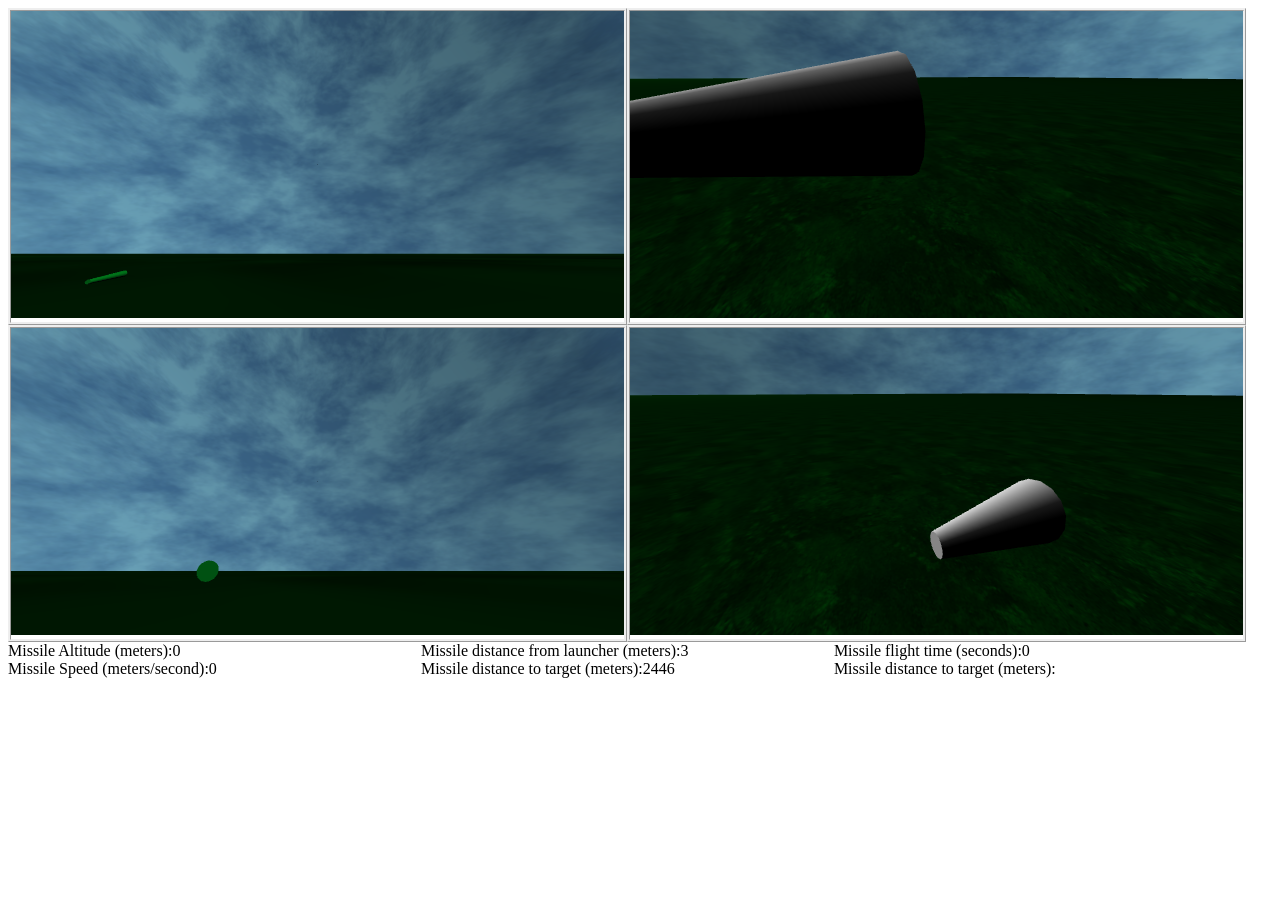
==== src/main/webapp/index.html @ f646dc09 "added missile explosion" ====
<!DOCTYPE html>

<html>
    <head>
        <title>Stinger Missile</title>
        <script type="text/javascript" src="js/three.js"></script>
        <script type="text/javascript" src="js/TrackballControls.js"></script>
        <script type="text/javascript" src="js/jquery.js"></script>
        <script type="text/javascript" src="js/underscore.js"></script>
        <script type="text/javascript" src="js/stinger.js"></script>
        <link rel="stylesheet" type="text/css"  href="css/stinger.css"/>
    </head>

    <body>
        <div class="stinger-view-container">
            <div class="stinger-view">
                <canvas id="view-launcher-to-target" ></canvas>
            </div>
            <div class="stinger-view">
                <canvas id="view-target-to-launcher"></canvas>
            </div>
            <div class="clear"></div>
        </div>
        <div class="stinger-view-container">
            <div class="stinger-view">
                <canvas id="view-missile-to-target" ></canvas>
            </div>
            <div class="stinger-view">
                <canvas id="view-target-to-missile"></canvas>
            </div>
            <div class="clear"></div>
        </div>
        <div class="stinger-info-container">
            <div class="stinger-info-column">
                <div><span>Missile Altitude (meters):</span><span id="missile-altitude"></span></div>
                <div><span>Missile Speed (meters/second):</span><span id="missile-speed"></span></div>
            </div>
            <div class="stinger-info-column">
                <div><span>Missile distance from launcher (meters):</span><span id="missile-distance-launcher"></span></div>
                <div><span>Missile distance to target (meters):</span><span id="missile-distance-target"></span></div>
            </div>
             <div class="stinger-info-column">
                <div><span>Missile flight time (seconds):</span><span id="missile-flight-time"></span></div>
                <div><span>Missile distance to target (meters):</span><span id="missile-distance-target"></span></div>
            </div>
            <div class="clear"></div>
        </div>
    </body>
</html>
---- src/main/webapp/css/stinger.css ----
.clear {
    clear: both;
}

.stinger-view-container {
    width: 99%;
    height: 44%;
}

.stinger-view {
    float: left;
    width: 49%;
    border-style: ridge;
}

.stinger-view canvas {
    width: 100%;
}

.stinger-info-container {
    width: 99%;
    height: 9%;
}

.stinger-info-column {
    float: left;
    width: 33%;
    height: 9%;
}
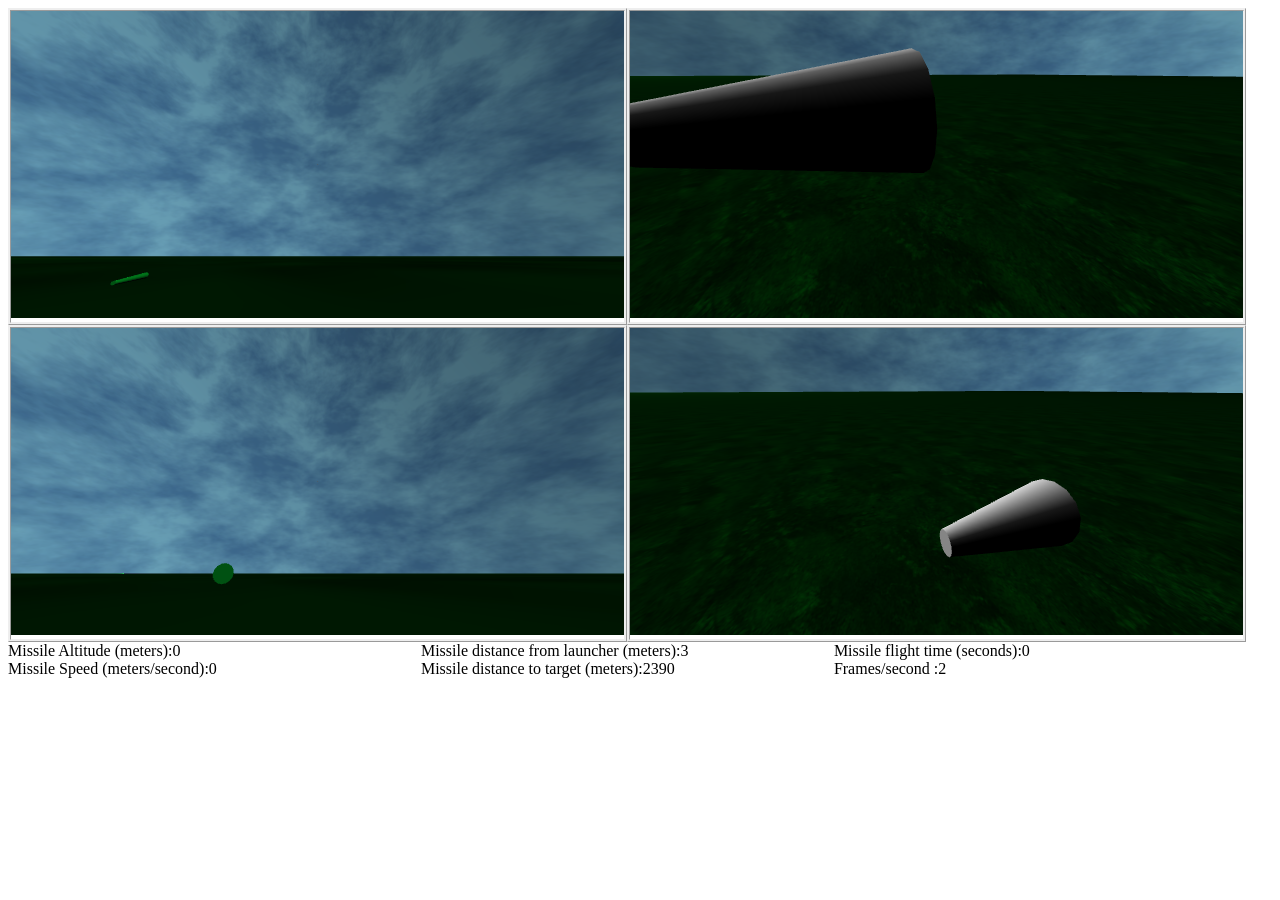
==== commit c6041cd3: "Added FPS and slight target movement" ====
--- a/src/main/webapp/index.html
+++ b/src/main/webapp/index.html
@@ -41,7 +41,7 @@
             </div>
              <div class="stinger-info-column">
                 <div><span>Missile flight time (seconds):</span><span id="missile-flight-time"></span></div>
-                <div><span>Missile distance to target (meters):</span><span id="missile-distance-target"></span></div>
+                <div><span>Frames/second :</span><span id="frames-per-second"></span></div>
             </div>
             <div class="clear"></div>
         </div>
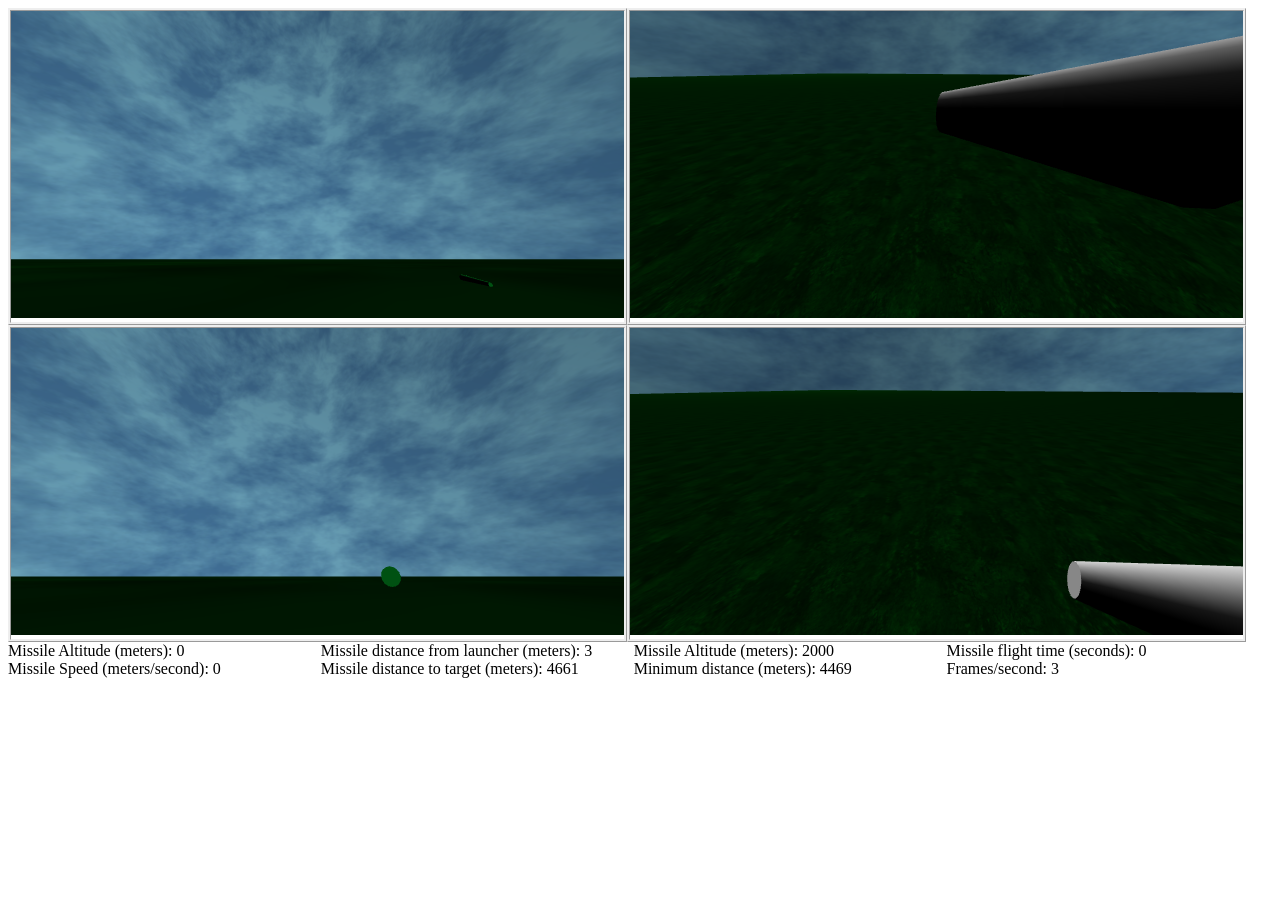
==== commit 757399ae: "Finally got guidnce and lead working" ====
--- a/src/main/webapp/index.html
+++ b/src/main/webapp/index.html
@@ -32,18 +32,21 @@
         </div>
         <div class="stinger-info-container">
             <div class="stinger-info-column">
-                <div><span>Missile Altitude (meters):</span><span id="missile-altitude"></span></div>
-                <div><span>Missile Speed (meters/second):</span><span id="missile-speed"></span></div>
+                <div><span>Missile Altitude (meters): </span><span id="missile-altitude"></span></div>
+                <div><span>Missile Speed (meters/second): </span><span id="missile-speed"></span></div>
             </div>
             <div class="stinger-info-column">
-                <div><span>Missile distance from launcher (meters):</span><span id="missile-distance-launcher"></span></div>
-                <div><span>Missile distance to target (meters):</span><span id="missile-distance-target"></span></div>
+                <div><span>Missile distance from launcher (meters): </span><span id="missile-distance-launcher"></span></div>
+                <div><span>Missile distance to target (meters): </span><span id="missile-distance-target"></span></div>
             </div>
-             <div class="stinger-info-column">
-                <div><span>Missile flight time (seconds):</span><span id="missile-flight-time"></span></div>
-                <div><span>Frames/second :</span><span id="frames-per-second"></span></div>
+            <div class="stinger-info-column">
+                <div><span>Missile Altitude (meters): </span><span id="target-altitude"></span></div>
+                <div><span>Minimum distance (meters): </span><span id="min-distance"></span></div>
             </div>
-            <div class="clear"></div>
+            <div class="stinger-info-column">
+                <div><span>Missile flight time (seconds): </span><span id="missile-flight-time"></span></div>
+                <div><span>Frames/second: </span><span id="frames-per-second"></span></div>
+            </div>
         </div>
     </body>
 </html>
--- a/src/main/webapp/css/stinger.css
+++ b/src/main/webapp/css/stinger.css
@@ -25,7 +25,7 @@
 
 .stinger-info-column {
     float: left;
-    width: 33%;
+    width: 25%;
     height: 9%;
 }
 
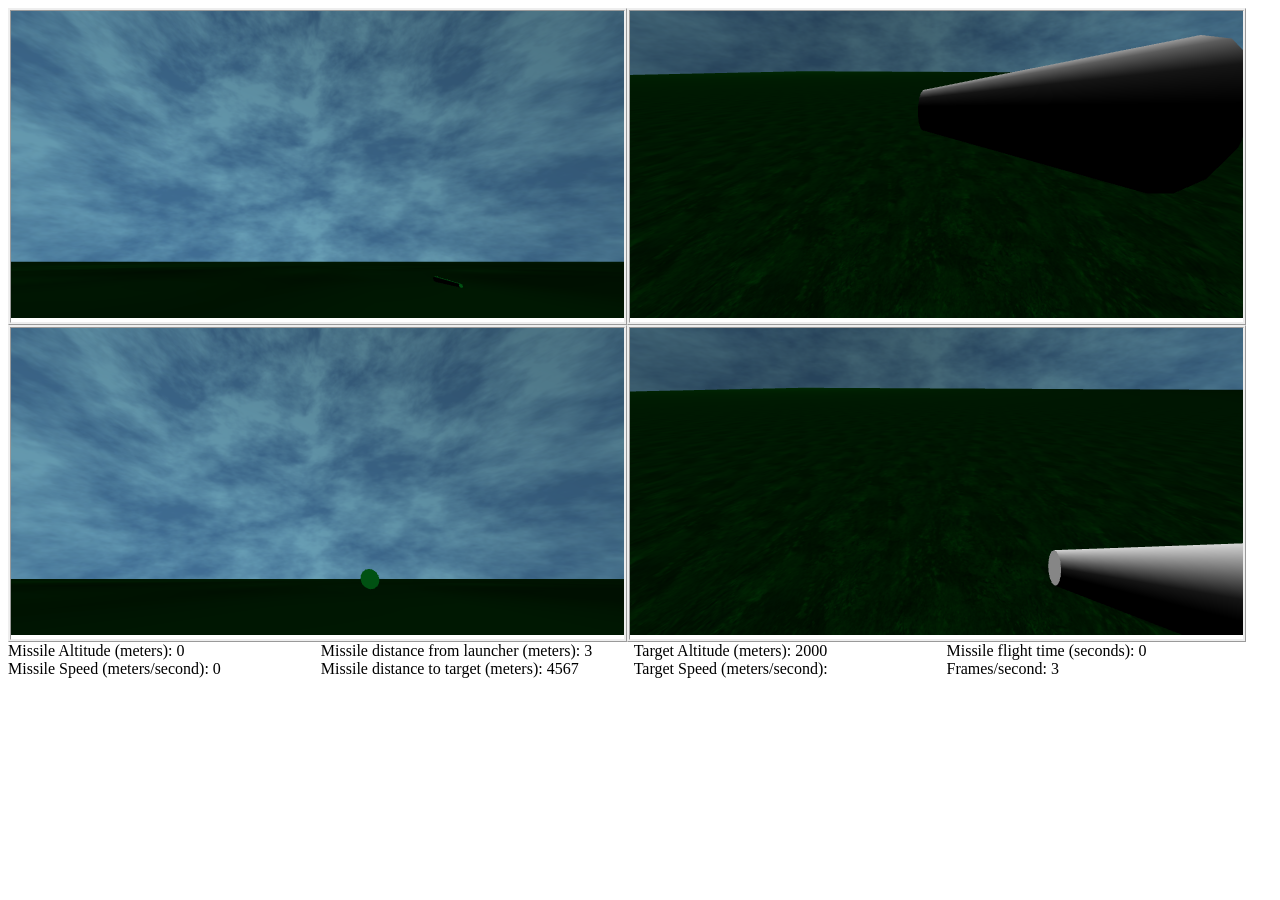
==== commit 67075a7b: "Fixed cameras and leading target" ====
--- a/src/main/webapp/index.html
+++ b/src/main/webapp/index.html
@@ -40,8 +40,8 @@
                 <div><span>Missile distance to target (meters): </span><span id="missile-distance-target"></span></div>
             </div>
             <div class="stinger-info-column">
-                <div><span>Missile Altitude (meters): </span><span id="target-altitude"></span></div>
-                <div><span>Minimum distance (meters): </span><span id="min-distance"></span></div>
+                <div><span>Target Altitude (meters): </span><span id="target-altitude"></span></div>
+                <div><span>Target Speed (meters/second): </span><span id="target-speed"></span></div>
             </div>
             <div class="stinger-info-column">
                 <div><span>Missile flight time (seconds): </span><span id="missile-flight-time"></span></div>
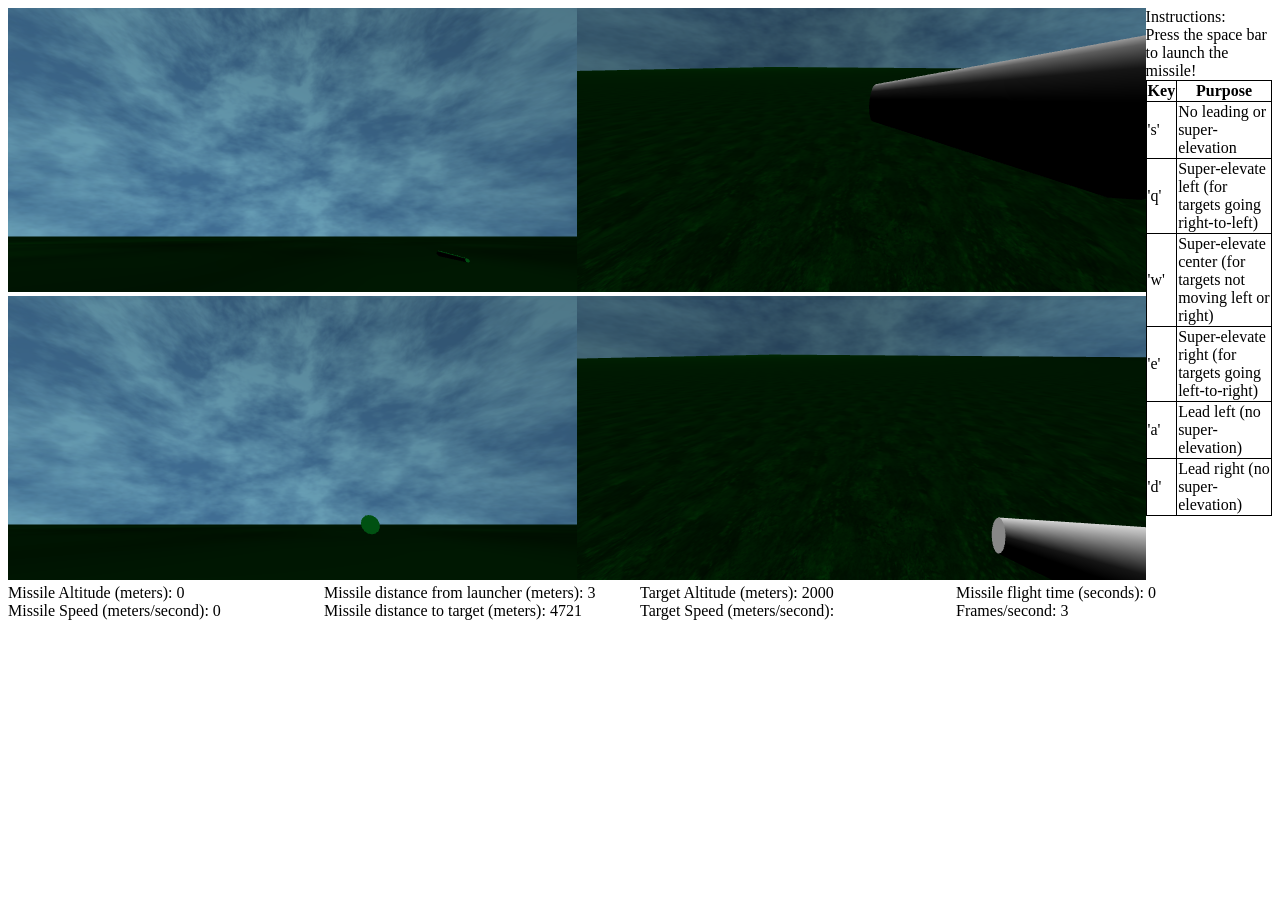
==== commit 7bc6defa: "Added leading changing" ====
--- a/src/main/webapp/index.html
+++ b/src/main/webapp/index.html
@@ -12,21 +12,64 @@
     </head>
 
     <body>
-        <div class="stinger-view-container">
-            <div class="stinger-view">
-                <canvas id="view-launcher-to-target" ></canvas>
+        <div class="stinger-top-container">
+            <div class="stinger-views-container">
+                <div class="stinger-view-container">
+                    <div class="stinger-view">
+                        <canvas id="view-launcher-to-target" ></canvas>
+                    </div>
+                    <div class="stinger-view">
+                        <canvas id="view-target-to-launcher"></canvas>
+                    </div>
+                </div>
+                <div class="clear"></div>
+                <div class="stinger-view-container">
+                    <div class="stinger-view">
+                        <canvas id="view-missile-to-target" ></canvas>
+                    </div>
+                    <div class="stinger-view">
+                        <canvas id="view-target-to-missile"></canvas>
+                    </div>
+                </div>
+                <div class="clear"></div>
             </div>
-            <div class="stinger-view">
-                <canvas id="view-target-to-launcher"></canvas>
-            </div>
-            <div class="clear"></div>
-        </div>
-        <div class="stinger-view-container">
-            <div class="stinger-view">
-                <canvas id="view-missile-to-target" ></canvas>
-            </div>
-            <div class="stinger-view">
-                <canvas id="view-target-to-missile"></canvas>
+            <div class="stinger-instructions-container">
+                <div>Instructions:</div>
+                <div>Press the space bar to launch the missile!</div>
+                <div>
+                    <table>
+                        <thead>
+                            <tr>
+                                <th>Key</th>
+                                <th>Purpose</th>
+                            </tr>
+                        </thead>
+                        <tr id="lead-key-s" class='lead'>
+                            <td>'s'</td>
+                            <td>No leading or super-elevation</td>
+                        </tr>
+                        <tr id="lead-key-q" class='lead'>
+                            <td>'q'</td>
+                            <td>Super-elevate left (for targets going right-to-left)</td>
+                        </tr>
+                        <tr id="lead-key-w" class='lead'>
+                            <td>'w'</td>
+                            <td>Super-elevate center (for targets not moving left or right)</td>
+                        </tr>
+                        <tr id="lead-key-e" class='lead'>
+                            <td>'e'</td>
+                            <td>Super-elevate right (for targets going left-to-right)</td>
+                        </tr>
+                        <tr id="lead-key-a" class='lead'>
+                            <td>'a'</td>
+                            <td>Lead left (no super-elevation)</td>
+                        </tr>
+                        <tr id="lead-key-d" class='lead'>
+                            <td>'d'</td>
+                            <td>Lead right (no super-elevation)</td>
+                        </tr>
+                    </table>
+                </div>
             </div>
             <div class="clear"></div>
         </div>
@@ -35,6 +78,7 @@
                 <div><span>Missile Altitude (meters): </span><span id="missile-altitude"></span></div>
                 <div><span>Missile Speed (meters/second): </span><span id="missile-speed"></span></div>
             </div>
+
             <div class="stinger-info-column">
                 <div><span>Missile distance from launcher (meters): </span><span id="missile-distance-launcher"></span></div>
                 <div><span>Missile distance to target (meters): </span><span id="missile-distance-target"></span></div>
@@ -47,6 +91,7 @@
                 <div><span>Missile flight time (seconds): </span><span id="missile-flight-time"></span></div>
                 <div><span>Frames/second: </span><span id="frames-per-second"></span></div>
             </div>
+            <div class="clear"></div>
         </div>
     </body>
 </html>
--- a/src/main/webapp/css/stinger.css
+++ b/src/main/webapp/css/stinger.css
@@ -3,24 +3,54 @@
     clear: both;
 }
 
+.stinger-top-container {
+/*    width: 99%;*/
+    height: 90%;
+}
+.stinger-views-container {
+    float: left;
+    width: 90%;
+    height: 100%;
+}
+
 .stinger-view-container {
-    width: 99%;
-    height: 44%;
+    width: 100%;
+    height: 100%;
 }
 
 .stinger-view {
     float: left;
-    width: 49%;
-    border-style: ridge;
+    width: 50%;
 }
 
 .stinger-view canvas {
     width: 100%;
 }
 
+.stinger-instructions-container {
+    float: left;
+    width: 10%;
+}
+
+.stinger-instructions-container table{
+    border-collapse: collapse;
+}
+
+.stinger-instructions-container table, th, td {
+    border: 1px solid black;
+}
+
+.lead {
+    
+}
+
+.selected-lead {
+    background: yellow;
+}
+
 .stinger-info-container {
-    width: 99%;
-    height: 9%;
+    width: 100%;
+    height: 10%;
 }
 
 .stinger-info-column {
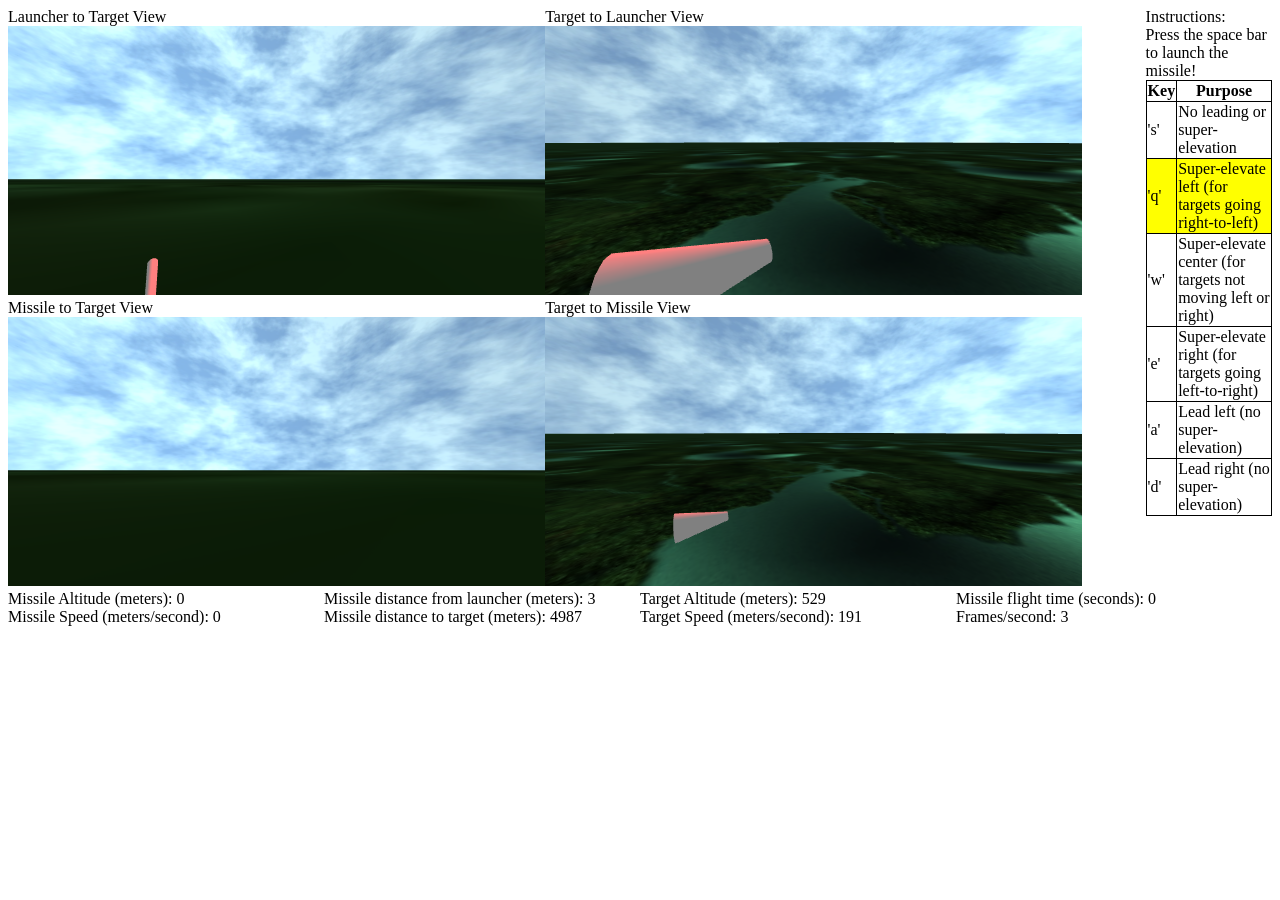
==== commit 4e041fd6: "Added target intercepton logic" ====
--- a/src/main/webapp/index.html
+++ b/src/main/webapp/index.html
@@ -16,18 +16,22 @@
             <div class="stinger-views-container">
                 <div class="stinger-view-container">
                     <div class="stinger-view">
+                        <div>Launcher to Target View</div>
                         <canvas id="view-launcher-to-target" ></canvas>
                     </div>
                     <div class="stinger-view">
+                        <div>Target to Launcher View</div>
                         <canvas id="view-target-to-launcher"></canvas>
                     </div>
                 </div>
                 <div class="clear"></div>
                 <div class="stinger-view-container">
                     <div class="stinger-view">
+                        <div>Missile to Target View</div>
                         <canvas id="view-missile-to-target" ></canvas>
                     </div>
                     <div class="stinger-view">
+                        <div>Target to Missile View</div>
                         <canvas id="view-target-to-missile"></canvas>
                     </div>
                 </div>
--- a/src/main/webapp/css/stinger.css
+++ b/src/main/webapp/css/stinger.css
@@ -9,7 +9,7 @@
 }
 .stinger-views-container {
     float: left;
-    width: 90%;
+    width: 85%;
     height: 100%;
 }
 
@@ -23,12 +23,20 @@
     width: 50%;
 }
 
+.stinger-view div {
+    height: 5%
+}
+
+.stinger-view canvas {
+    height: 90%;
+}
+
 .stinger-view canvas {
     width: 100%;
 }
 
 .stinger-instructions-container {
-    float: left;
+    float: right;
     width: 10%;
 }
 
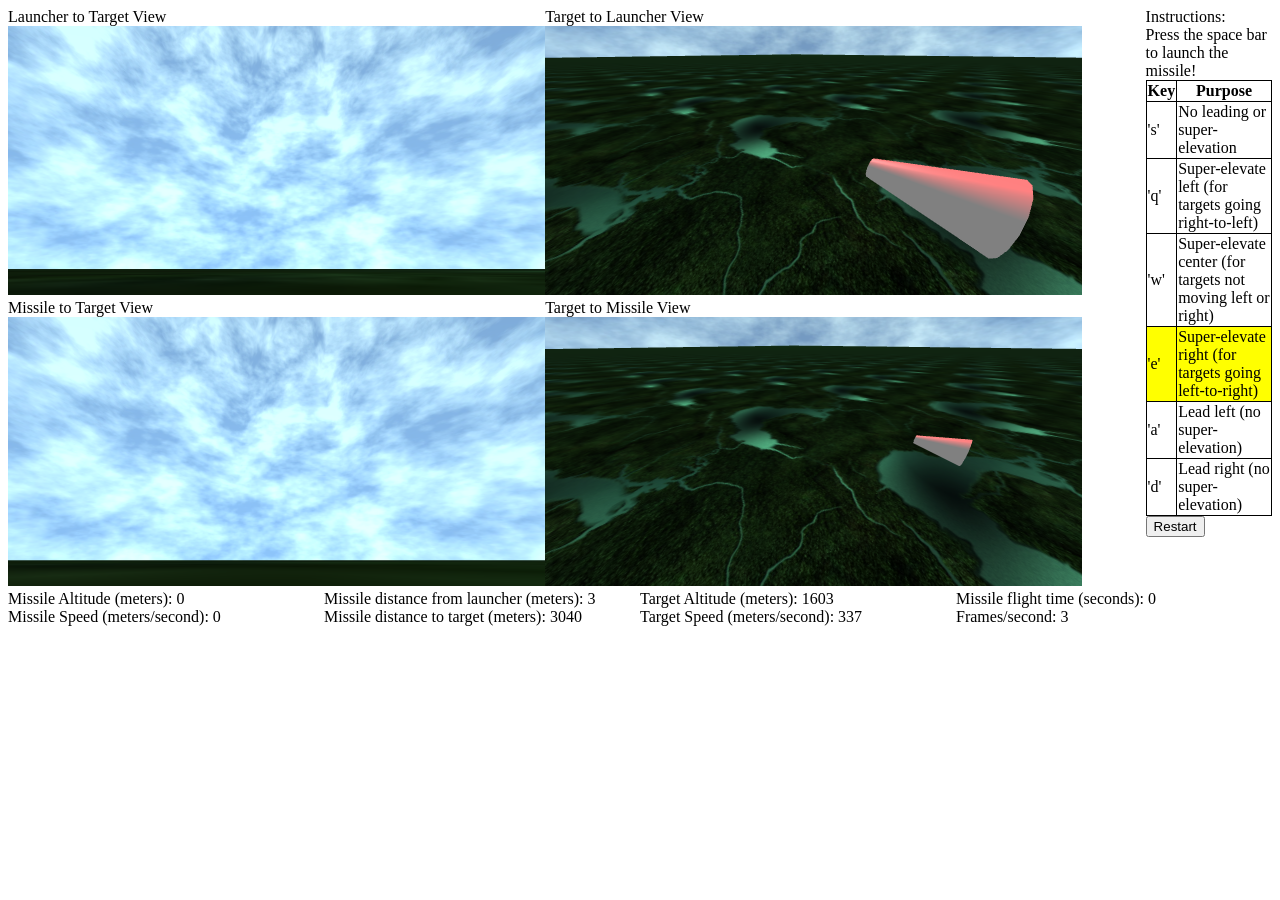
==== commit b2e3138e: "Added different target directions" ====
--- a/src/main/webapp/index.html
+++ b/src/main/webapp/index.html
@@ -74,6 +74,9 @@
                         </tr>
                     </table>
                 </div>
+                <div>
+                    <button id="restart-button">Restart</button>
+                </div>
             </div>
             <div class="clear"></div>
         </div>
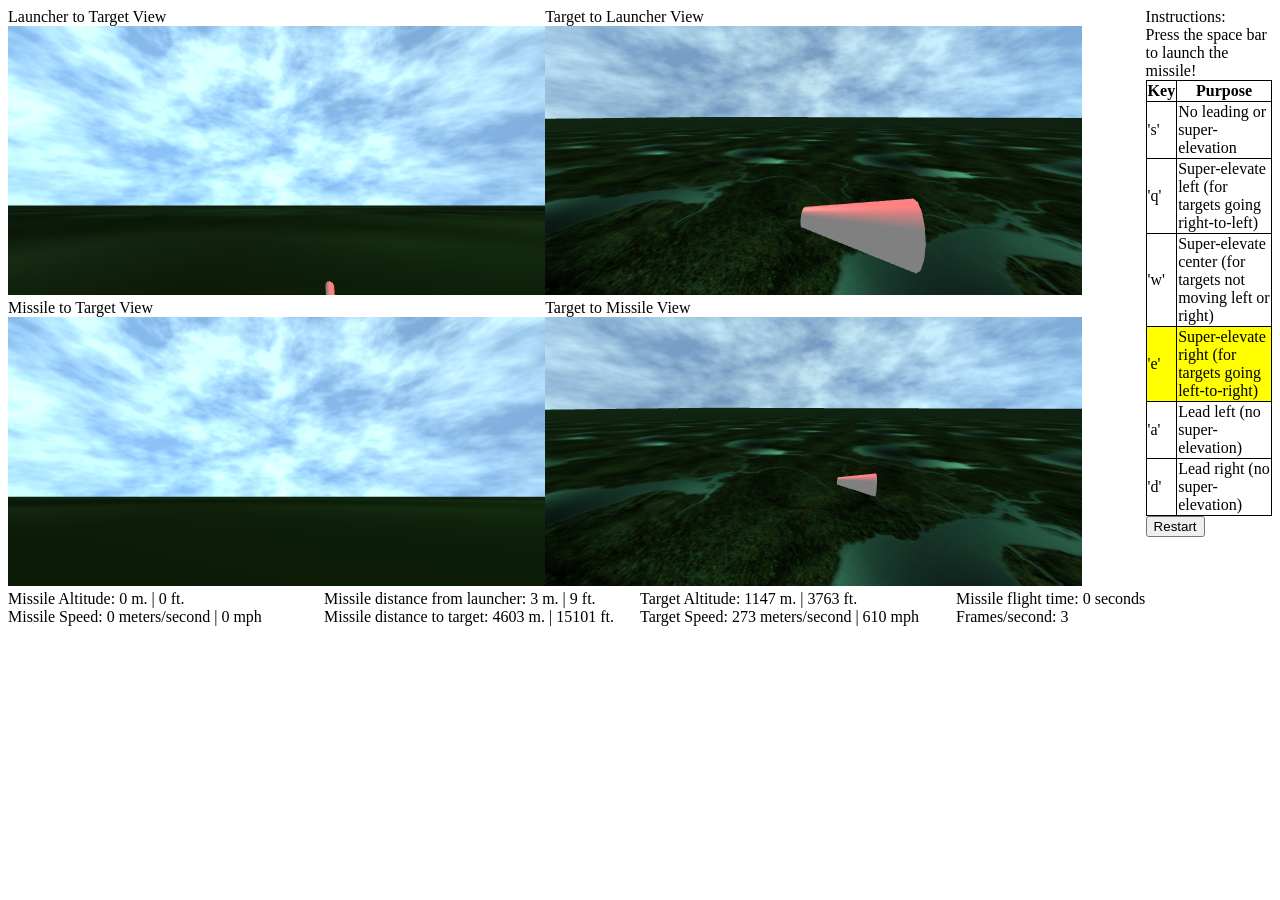
==== commit 91ea39a4: "Brought speed back down to amore realistic level" ====
--- a/src/main/webapp/index.html
+++ b/src/main/webapp/index.html
@@ -82,20 +82,20 @@
         </div>
         <div class="stinger-info-container">
             <div class="stinger-info-column">
-                <div><span>Missile Altitude (meters): </span><span id="missile-altitude"></span></div>
-                <div><span>Missile Speed (meters/second): </span><span id="missile-speed"></span></div>
+                <div><span>Missile Altitude: </span><span id="missile-altitude"></span></div>
+                <div><span>Missile Speed: </span><span id="missile-speed"></span></div>
             </div>
 
             <div class="stinger-info-column">
-                <div><span>Missile distance from launcher (meters): </span><span id="missile-distance-launcher"></span></div>
-                <div><span>Missile distance to target (meters): </span><span id="missile-distance-target"></span></div>
+                <div><span>Missile distance from launcher: </span><span id="missile-distance-launcher"></span></div>
+                <div><span>Missile distance to target: </span><span id="missile-distance-target"></span></div>
             </div>
             <div class="stinger-info-column">
-                <div><span>Target Altitude (meters): </span><span id="target-altitude"></span></div>
-                <div><span>Target Speed (meters/second): </span><span id="target-speed"></span></div>
+                <div><span>Target Altitude: </span><span id="target-altitude"></span></div>
+                <div><span>Target Speed: </span><span id="target-speed"></span></div>
             </div>
             <div class="stinger-info-column">
-                <div><span>Missile flight time (seconds): </span><span id="missile-flight-time"></span></div>
+                <div><span>Missile flight time: </span><span id="missile-flight-time"></span><span> seconds</span></div>
                 <div><span>Frames/second: </span><span id="frames-per-second"></span></div>
             </div>
             <div class="clear"></div>
